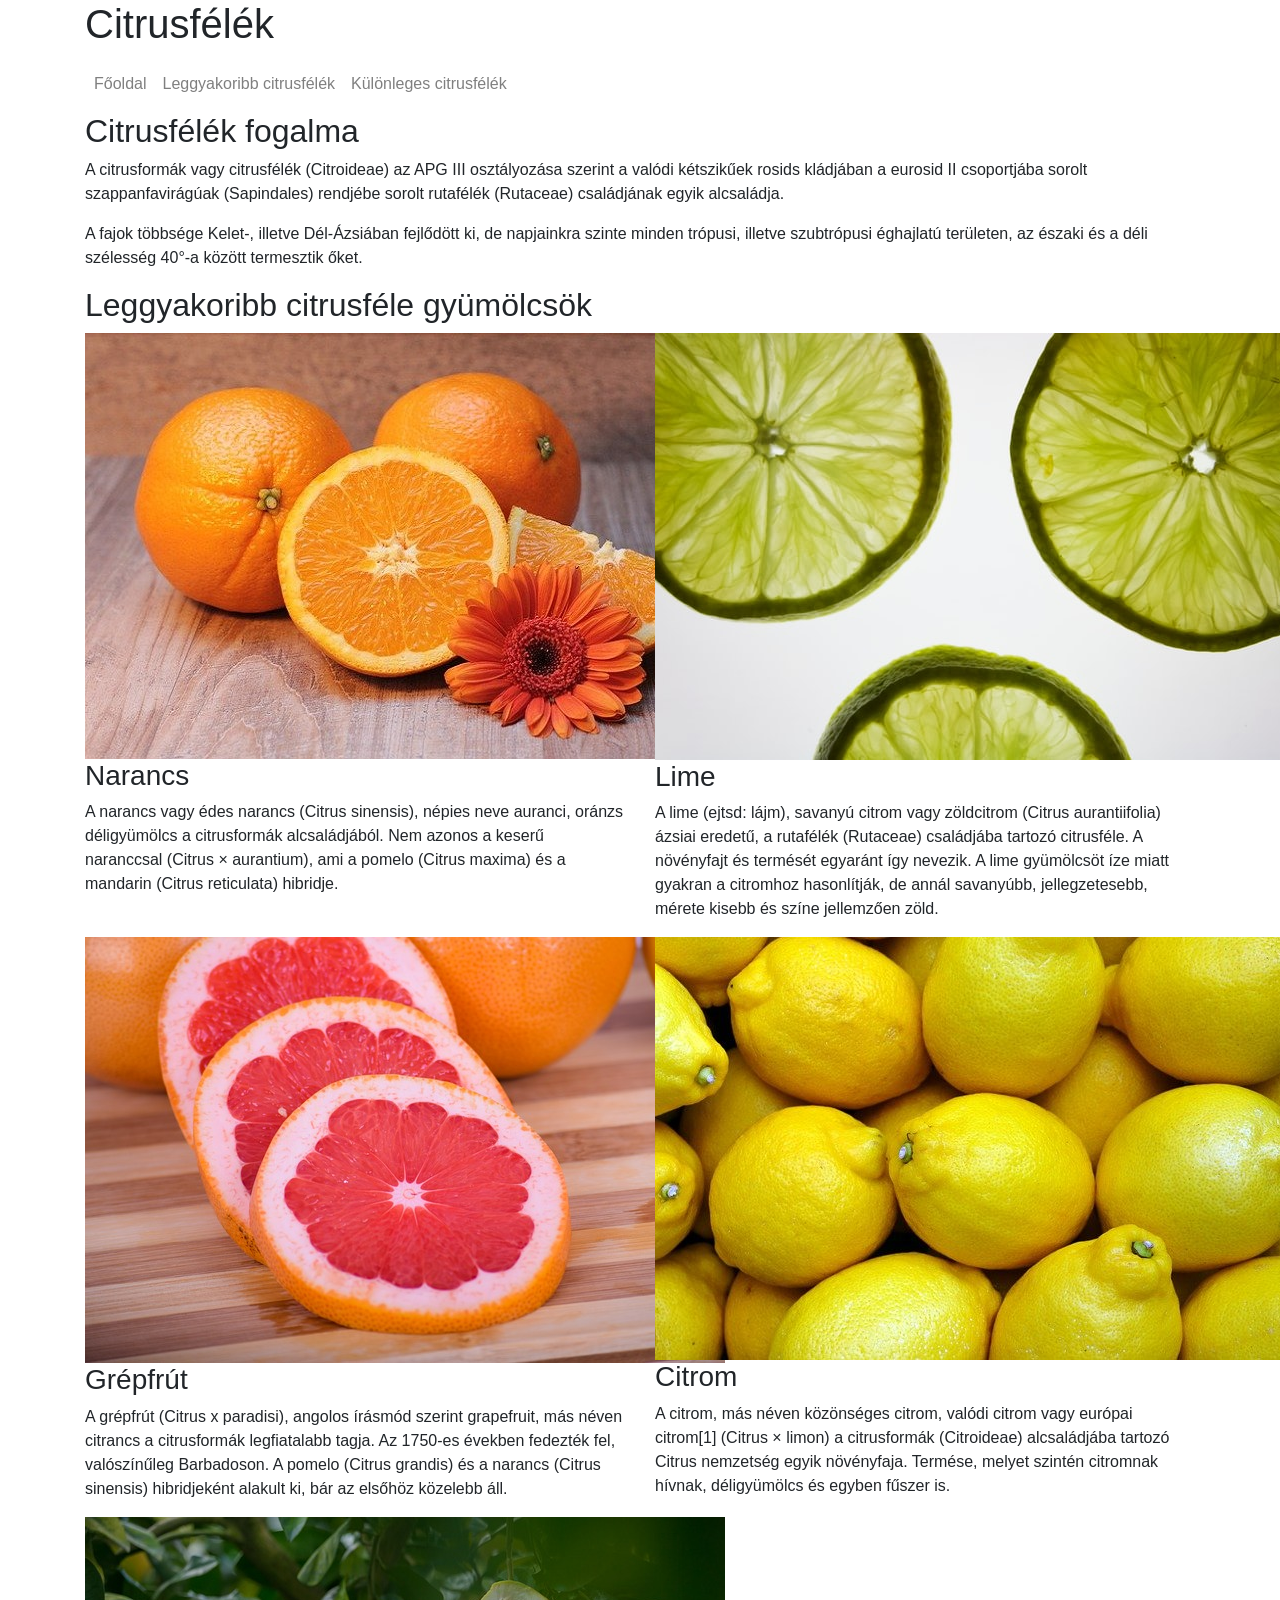
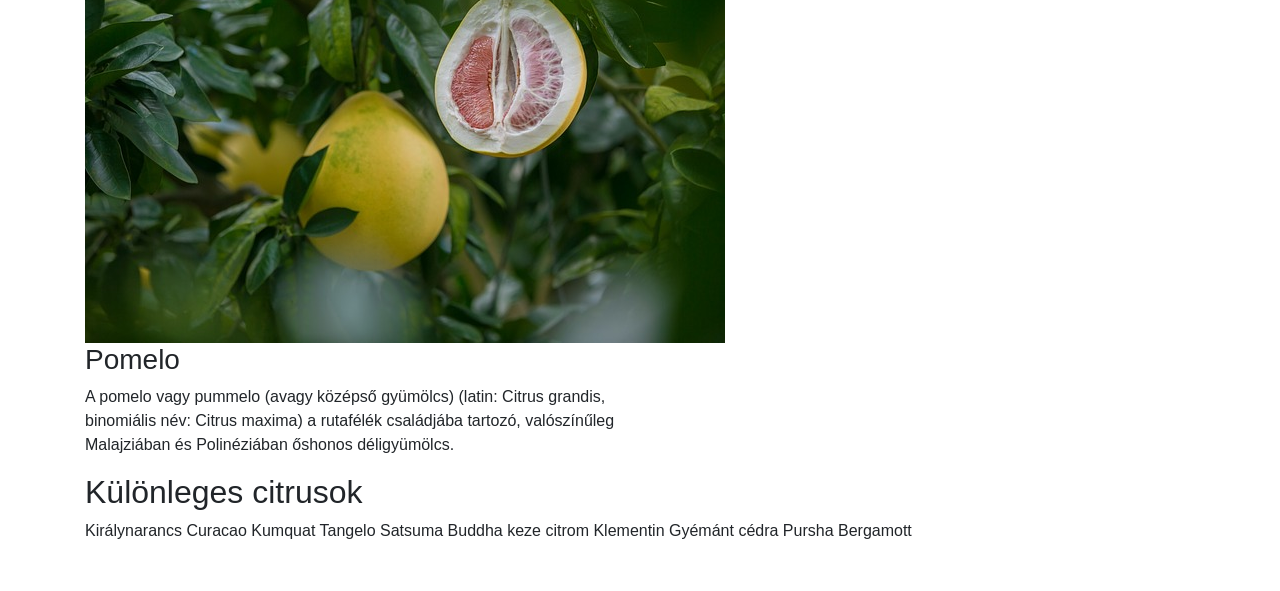
==== forras/index.html @ 5282eb9c "Initial commit" ====
<!DOCTYPE html>
<html>

<head>    
    <meta name="viewport" content="width=device-width, initial-scale=1, shrink-to-fit=no">    
    <link rel="stylesheet" href="bootstrap/css/bootstrap.min.css">    
</head>

<body>
    <header class="container">
        <div class="row">
            <div class="col-12">
                <h1 class="d-none d-sm-block">Citrusfélék</h1>
            </div>
        </div>
    </header>
    <nav class="container navbar navbar-expand-lg navbar-light">      
        <button class="navbar-toggler ml-auto" type="button" data-toggle="collapse" data-target="#navbarNavAltMarkup" aria-controls="navbarNavAltMarkup" aria-expanded="false" aria-label="Toggle navigation">
          <span class="navbar-toggler-icon"></span>
        </button>
        <div class="collapse navbar-collapse" id="navbarNavAltMarkup">
          <div class="navbar-nav">
            <a class="nav-link" href="index.html">Főoldal <span class="sr-only">(current)</span></a>
            <a class="nav-link" href="index.html#leggyakoribb">Leggyakoribb citrusfélék</a>
            <a class="nav-link" href="index.html#kulonleges">Különleges citrusfélék</a>           
          </div>
        </div>
      </nav>
    <main class="container ">
        <article class="row">
            <div class="col-12">
                <h2>Citrusfélék fogalma</h2>
                <p>
                    A citrusformák vagy citrusfélék (Citroideae) az APG III osztályozása szerint a valódi kétszikűek
                    rosids kládjában a eurosid II csoportjába sorolt szappanfavirágúak (Sapindales) rendjébe sorolt
                    rutafélék (Rutaceae) családjának egyik alcsaládja.
                </p>
                <p>A fajok többsége Kelet-, illetve Dél-Ázsiában fejlődött ki, de napjainkra szinte minden trópusi,
                    illetve szubtrópusi éghajlatú területen, az északi és a déli szélesség 40°-a között termesztik őket.
                </p>
            </div>
        </article>
        <article class="row">
            <div class="col-12">
                <h2 id="leggyakoribb">Leggyakoribb citrusféle gyümölcsök</h2>
            </div>
            <div class="col-sm-6 col-lg-6">
                <img src="img/narancs.jpg" alt="Narancs">
                <h3>Narancs</h3>
                <p>A narancs vagy édes narancs (Citrus sinensis), népies neve auranci, oránzs déligyümölcs a citrusformák alcsaládjából. Nem azonos a keserű naranccsal (Citrus × aurantium), ami a pomelo (Citrus maxima) és a mandarin (Citrus reticulata) hibridje.</p>
            </div>
           <div class="col-sm-6 col-lg-6">
               <img src="img/lime2.jpg" alt="Lime">
               <h3>Lime</h3>
               <p>A lime (ejtsd: lájm), savanyú citrom vagy zöldcitrom (Citrus aurantiifolia) ázsiai eredetű, a rutafélék (Rutaceae) családjába tartozó citrusféle. A növényfajt és termését egyaránt így nevezik. A lime gyümölcsöt íze miatt gyakran a citromhoz hasonlítják, de annál savanyúbb, jellegzetesebb, mérete kisebb és színe jellemzően zöld.</p>
           </div>
           <div class="col-sm-6 col-lg-6">
               <img src="img/grapefruit.jpg" alt="Grapefruit">
               <h3>Grépfrút</h3>
               <p>A grépfrút (Citrus x paradisi), angolos írásmód szerint grapefruit, más néven citrancs a citrusformák legfiatalabb tagja. Az 1750-es években fedezték fel, valószínűleg Barbadoson. A pomelo (Citrus grandis) és a narancs (Citrus sinensis) hibridjeként alakult ki, bár az elsőhöz közelebb áll. </p>
           </div>
           <div class="col-sm-6 col-lg-6">
                <img src="img/citrom.jpg" alt="Citrom">
                <h3>Citrom</h3>
                <p>A citrom, más néven közönséges citrom, valódi citrom vagy európai citrom[1] (Citrus × limon) a citrusformák (Citroideae) alcsaládjába tartozó Citrus nemzetség egyik növényfaja. Termése, melyet szintén citromnak hívnak, déligyümölcs és egyben fűszer is.</p>
           </div>                    
            <div class="col-sm-6 col-lg-6">
                <img src="img/pomelo.jpg" alt="Pomelo">
                <h3>Pomelo</h3>
                <p>A pomelo vagy pummelo (avagy középső gyümölcs) (latin: Citrus grandis, binomiális név: Citrus maxima) a rutafélék családjába tartozó, valószínűleg Malajziában és Polinéziában őshonos déligyümölcs. </p>
            </div>
        </article>
        <article class="row mb-5">
            <div class="col-12">
                <h2 id="kulonleges">Különleges citrusok</h2>               
                    Királynarancs
                    Curacao
                    Kumquat
                    Tangelo
                    Satsuma
                    Buddha keze citrom
                    Klementin
                    Gyémánt cédra
                    Pursha
                    Bergamott                
            </div>
        </article>
    </main>    
    <script src="bootstrap/js/jquery-3.5.1.min.js"></script>
    <script src="bootstrap/js/bootstrap.min.js"></script>    
</body>

</html>
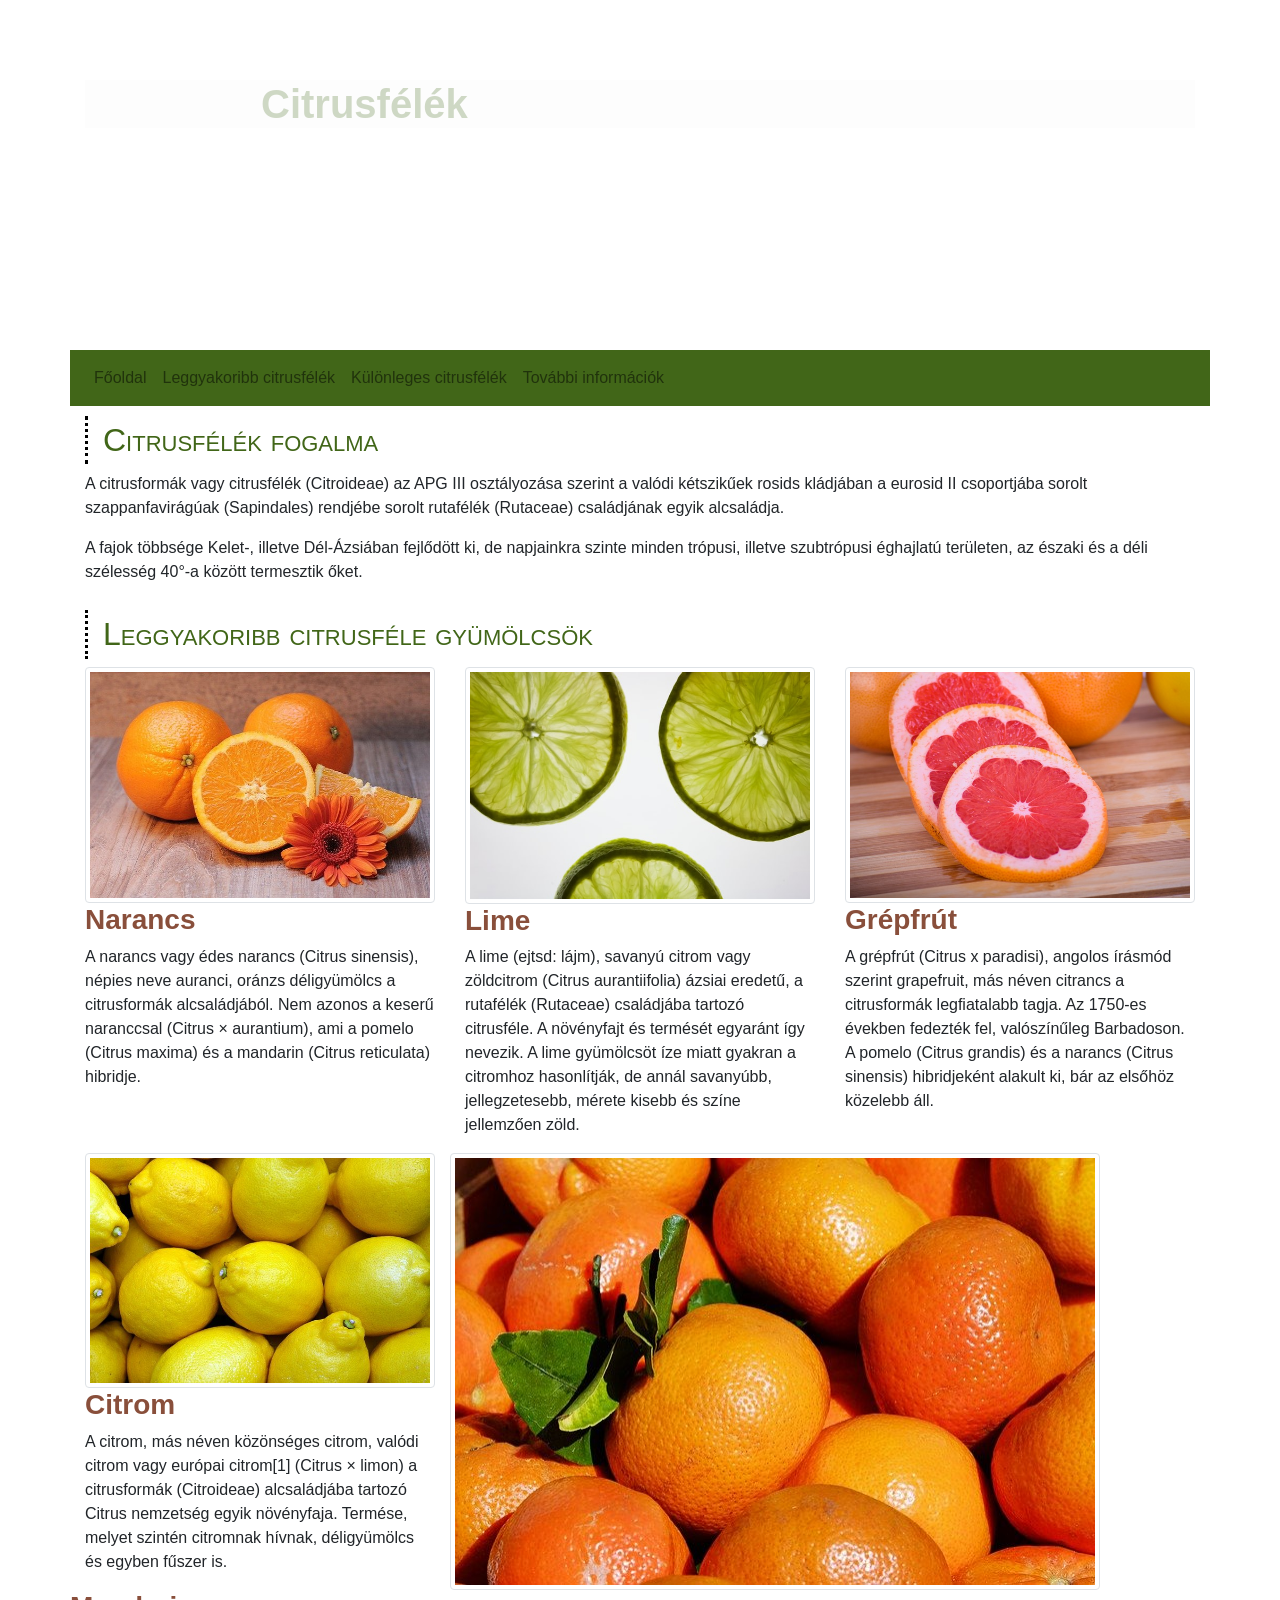
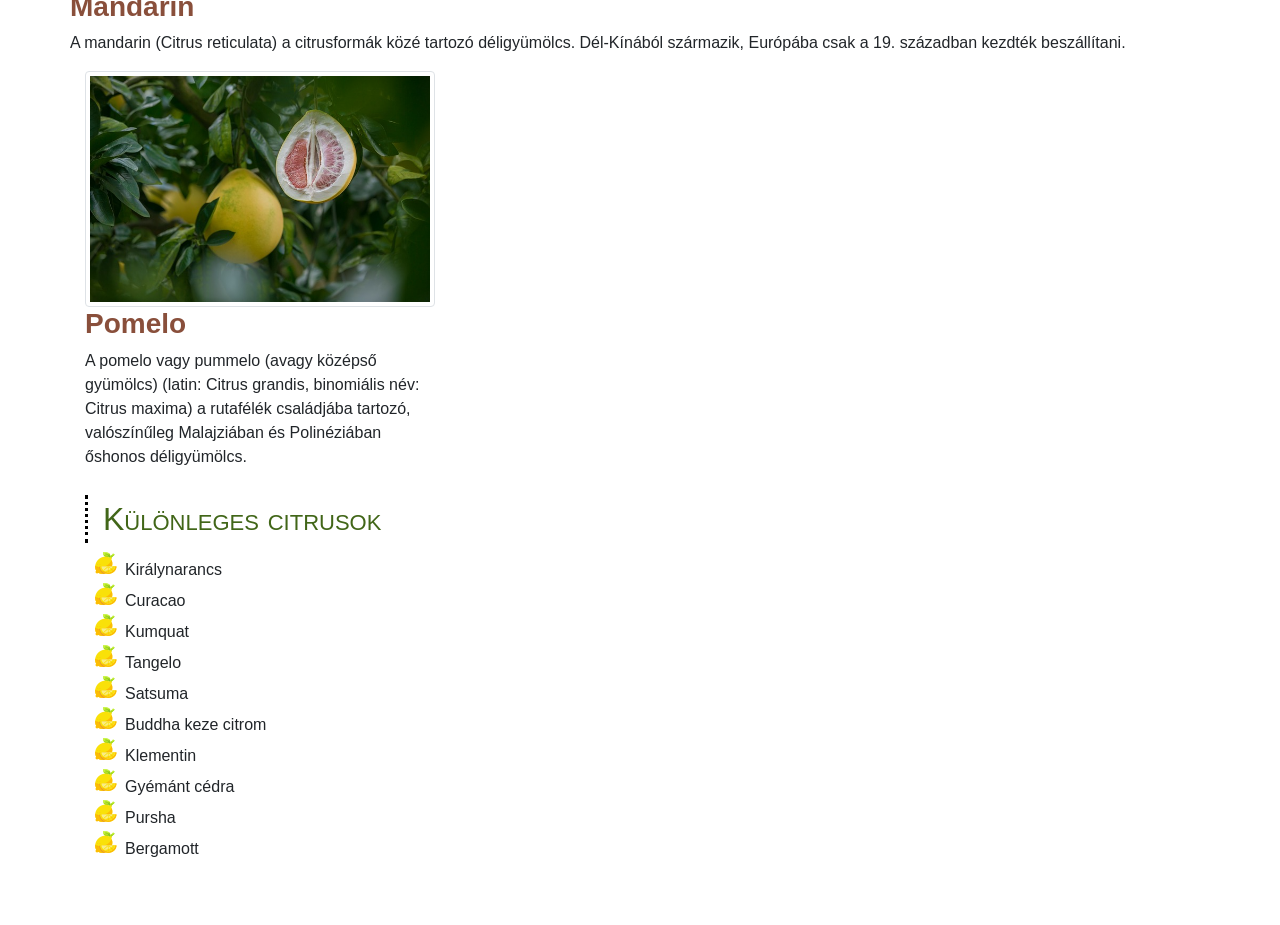
==== commit 1e9fbf9d: "még folytatom" ====
--- a/forras/index.html
+++ b/forras/index.html
@@ -1,13 +1,17 @@
 <!DOCTYPE html>
-<html>
+<html lang="hu">
 
-<head>    
+<head>
+    <title>Citrusfélék</title>  
+    <meta charset="UTF-8"> 
     <meta name="viewport" content="width=device-width, initial-scale=1, shrink-to-fit=no">    
     <link rel="stylesheet" href="bootstrap/css/bootstrap.min.css">    
+    <link rel="stylesheet" href="css/style.css">
+    
 </head>
 
 <body>
-    <header class="container">
+    <header class="container" img src="img/bg2.jpg" alt="Citrusfélék">
         <div class="row">
             <div class="col-12">
                 <h1 class="d-none d-sm-block">Citrusfélék</h1>
@@ -22,7 +26,8 @@
           <div class="navbar-nav">
             <a class="nav-link" href="index.html">Főoldal <span class="sr-only">(current)</span></a>
             <a class="nav-link" href="index.html#leggyakoribb">Leggyakoribb citrusfélék</a>
-            <a class="nav-link" href="index.html#kulonleges">Különleges citrusfélék</a>           
+            <a class="nav-link" href="index.html#kulonleges">Különleges citrusfélék</a> 
+            <a class="nav-link" href="http://hu.wikipedia.org/wiki/Citrusform%C3%A1k">További információk</a>        
           </div>
         </div>
       </nav>
@@ -44,45 +49,51 @@
             <div class="col-12">
                 <h2 id="leggyakoribb">Leggyakoribb citrusféle gyümölcsök</h2>
             </div>
-            <div class="col-sm-6 col-lg-6">
-                <img src="img/narancs.jpg" alt="Narancs">
+            <div class="col-sm-6 col-lg-4">
+                <img src="img/narancs.jpg" alt="Narancs" class="img-thumbnail">
                 <h3>Narancs</h3>
                 <p>A narancs vagy édes narancs (Citrus sinensis), népies neve auranci, oránzs déligyümölcs a citrusformák alcsaládjából. Nem azonos a keserű naranccsal (Citrus × aurantium), ami a pomelo (Citrus maxima) és a mandarin (Citrus reticulata) hibridje.</p>
             </div>
-           <div class="col-sm-6 col-lg-6">
-               <img src="img/lime2.jpg" alt="Lime">
+           <div class="col-sm-6 col-lg-4">
+               <img src="img/lime2.jpg" alt="Lime" class="img-thumbnail">
                <h3>Lime</h3>
                <p>A lime (ejtsd: lájm), savanyú citrom vagy zöldcitrom (Citrus aurantiifolia) ázsiai eredetű, a rutafélék (Rutaceae) családjába tartozó citrusféle. A növényfajt és termését egyaránt így nevezik. A lime gyümölcsöt íze miatt gyakran a citromhoz hasonlítják, de annál savanyúbb, jellegzetesebb, mérete kisebb és színe jellemzően zöld.</p>
            </div>
-           <div class="col-sm-6 col-lg-6">
-               <img src="img/grapefruit.jpg" alt="Grapefruit">
+           <div class="col-sm-6 col-lg-4">
+               <img src="img/grapefruit.jpg" alt="Grapefruit" class="img-thumbnail">
                <h3>Grépfrút</h3>
                <p>A grépfrút (Citrus x paradisi), angolos írásmód szerint grapefruit, más néven citrancs a citrusformák legfiatalabb tagja. Az 1750-es években fedezték fel, valószínűleg Barbadoson. A pomelo (Citrus grandis) és a narancs (Citrus sinensis) hibridjeként alakult ki, bár az elsőhöz közelebb áll. </p>
            </div>
-           <div class="col-sm-6 col-lg-6">
-                <img src="img/citrom.jpg" alt="Citrom">
+           <div class="col-sm-6 col-lg-4">
+                <img src="img/citrom.jpg" alt="Citrom" class="img-thumbnail">
                 <h3>Citrom</h3>
                 <p>A citrom, más néven közönséges citrom, valódi citrom vagy európai citrom[1] (Citrus × limon) a citrusformák (Citroideae) alcsaládjába tartozó Citrus nemzetség egyik növényfaja. Termése, melyet szintén citromnak hívnak, déligyümölcs és egyben fűszer is.</p>
-           </div>                    
-            <div class="col-sm-6 col-lg-6">
-                <img src="img/pomelo.jpg" alt="Pomelo">
+           </div class="col-sm-6 col-lg-4">
+                <img src="img/mandarin.jpg" alt="Mandarin" class="img-thumbnail">
+                <h3>Mandarin</h3>
+                <p>A mandarin (Citrus reticulata) a citrusformák közé tartozó déligyümölcs. Dél-Kínából származik, Európába csak a 19. században kezdték beszállítani.</p>
+           </div>
+            <div class="col-sm-6 col-lg-4">
+                <img src="img/pomelo.jpg" alt="Pomelo" class="img-thumbnail">
                 <h3>Pomelo</h3>
                 <p>A pomelo vagy pummelo (avagy középső gyümölcs) (latin: Citrus grandis, binomiális név: Citrus maxima) a rutafélék családjába tartozó, valószínűleg Malajziában és Polinéziában őshonos déligyümölcs. </p>
             </div>
         </article>
         <article class="row mb-5">
             <div class="col-12">
-                <h2 id="kulonleges">Különleges citrusok</h2>               
-                    Királynarancs
-                    Curacao
-                    Kumquat
-                    Tangelo
-                    Satsuma
-                    Buddha keze citrom
-                    Klementin
-                    Gyémánt cédra
-                    Pursha
-                    Bergamott                
+                <h2 id="kulonleges">Különleges citrusok</h2>
+                <ul>
+                    <li>Királynarancs</li>
+                    <li>Curacao</li>
+                    <li>Kumquat</li>
+                    <li>Tangelo</li>
+                    <li>Satsuma</li>
+                    <li>Buddha keze citrom</li>
+                    <li>Klementin</li>
+                    <li>Gyémánt cédra</li>
+                    <li>Pursha</li>
+                    <li>Bergamott</li>
+                </ul>
             </div>
         </article>
     </main>    
--- a/forras/css/style.css
+++ b/forras/css/style.css
@@ -0,0 +1,46 @@
+header{
+    height: 350px;
+    background-position: center center;
+    background-size: cover;
+}
+
+h1{
+    background-color: rgb(248, 248, 248);
+    margin-top: 80px;
+    padding-left: 11rem;    
+    opacity: 0.25;
+    font-family: 'verdana', sans-serif;
+    color: #416618;
+    font-weight: bold;
+}
+
+h2{  
+    color: #416618;  
+    margin-top: 10px;
+     border-left: 3px dotted #000000;
+    font-variant: small-caps;
+    padding: 5px 15px;
+}
+
+h3{    
+    font-weight: bold;
+    color: #894f3b;    
+}
+
+
+li{
+    list-style-image: url(../img/lemon2.png);
+}
+
+
+td,th{
+    text-align: center;
+}
+
+thead>tr:first-child{    
+    letter-spacing: 2px;    
+}
+
+.navbar{
+    background-color: #416618;
+}
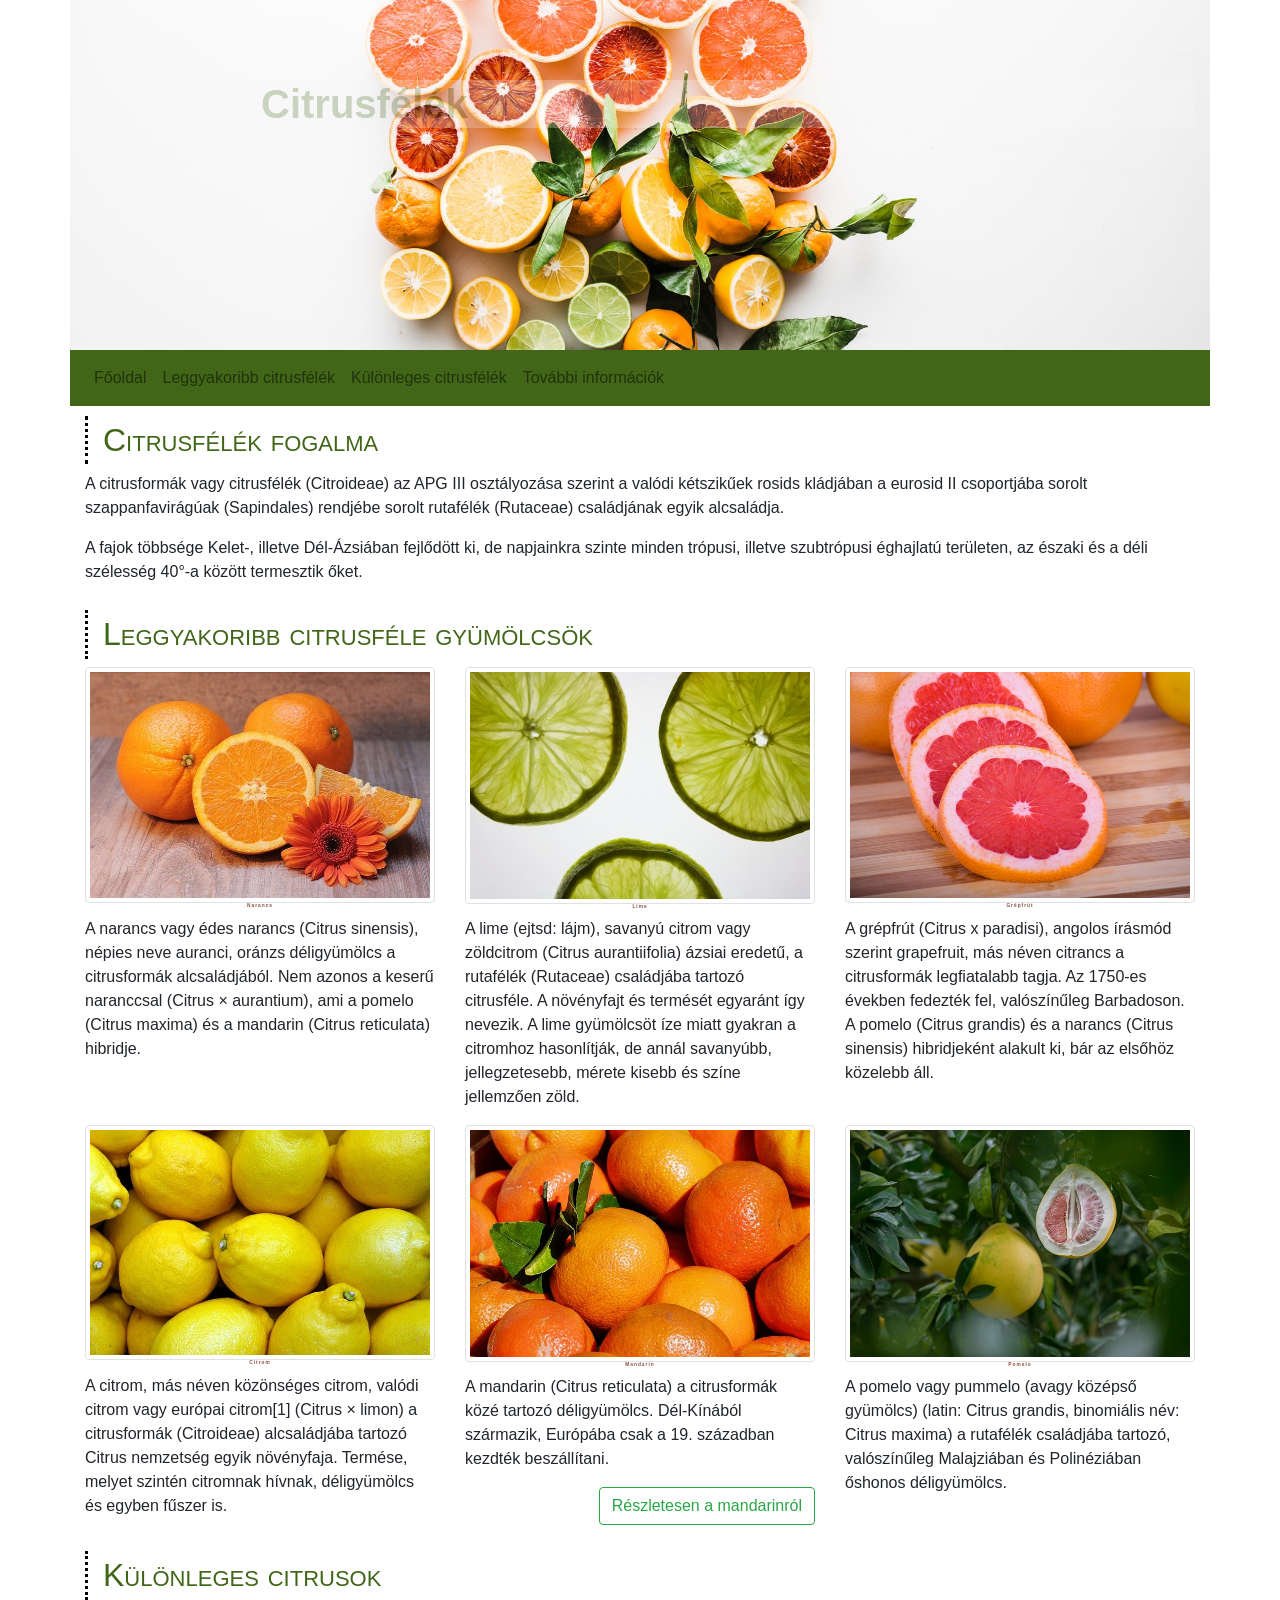
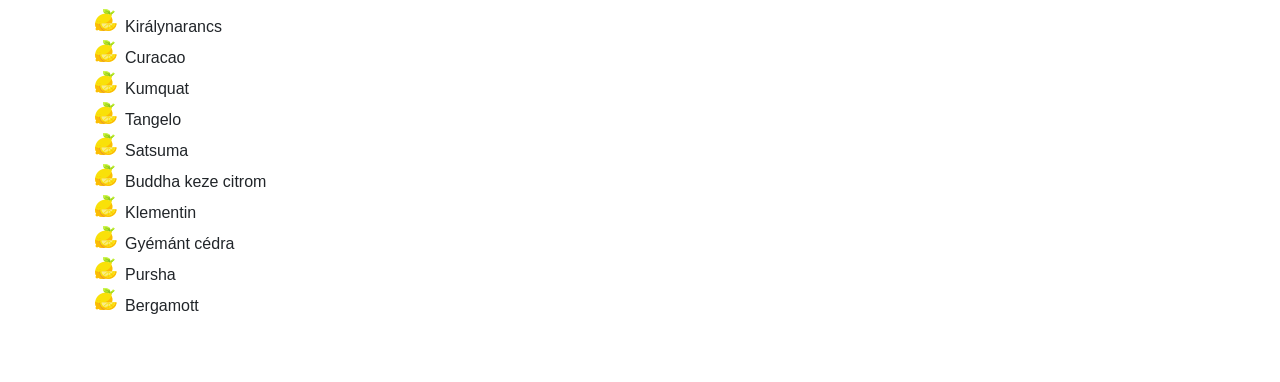
==== commit 2692fc9a: "mingyárt kész" ====
--- a/forras/index.html
+++ b/forras/index.html
@@ -68,10 +68,12 @@
                 <img src="img/citrom.jpg" alt="Citrom" class="img-thumbnail">
                 <h3>Citrom</h3>
                 <p>A citrom, más néven közönséges citrom, valódi citrom vagy európai citrom[1] (Citrus × limon) a citrusformák (Citroideae) alcsaládjába tartozó Citrus nemzetség egyik növényfaja. Termése, melyet szintén citromnak hívnak, déligyümölcs és egyben fűszer is.</p>
-           </div class="col-sm-6 col-lg-4">
+           </div>
+           <div class="col-sm-6 col-lg-4">
                 <img src="img/mandarin.jpg" alt="Mandarin" class="img-thumbnail">
                 <h3>Mandarin</h3>
                 <p>A mandarin (Citrus reticulata) a citrusformák közé tartozó déligyümölcs. Dél-Kínából származik, Európába csak a 19. században kezdték beszállítani.</p>
+                <p class="text-right"><a href="mandarin.html" class="btn btn-outline-success">Részletesen a mandarinról</a></p>
            </div>
             <div class="col-sm-6 col-lg-4">
                 <img src="img/pomelo.jpg" alt="Pomelo" class="img-thumbnail">
@@ -96,7 +98,7 @@
                 </ul>
             </div>
         </article>
-    </main>    
+    </main>
     <script src="bootstrap/js/jquery-3.5.1.min.js"></script>
     <script src="bootstrap/js/bootstrap.min.js"></script>    
 </body>
--- a/forras/css/style.css
+++ b/forras/css/style.css
@@ -1,14 +1,16 @@
 header{
     height: 350px;
+    background-image: url(../img/bg2.jpg);
     background-position: center center;
     background-size: cover;
+    background-repeat: no-repeat;
 }
 
 h1{
     background-color: rgb(248, 248, 248);
     margin-top: 80px;
     padding-left: 11rem;    
-    opacity: 0.25;
+    opacity: 25%;
     font-family: 'verdana', sans-serif;
     color: #416618;
     font-weight: bold;
@@ -25,6 +27,9 @@
 h3{    
     font-weight: bold;
     color: #894f3b;    
+    text-align: center;
+    font-size: 30%;
+    letter-spacing: 1px;
 }
 
 
